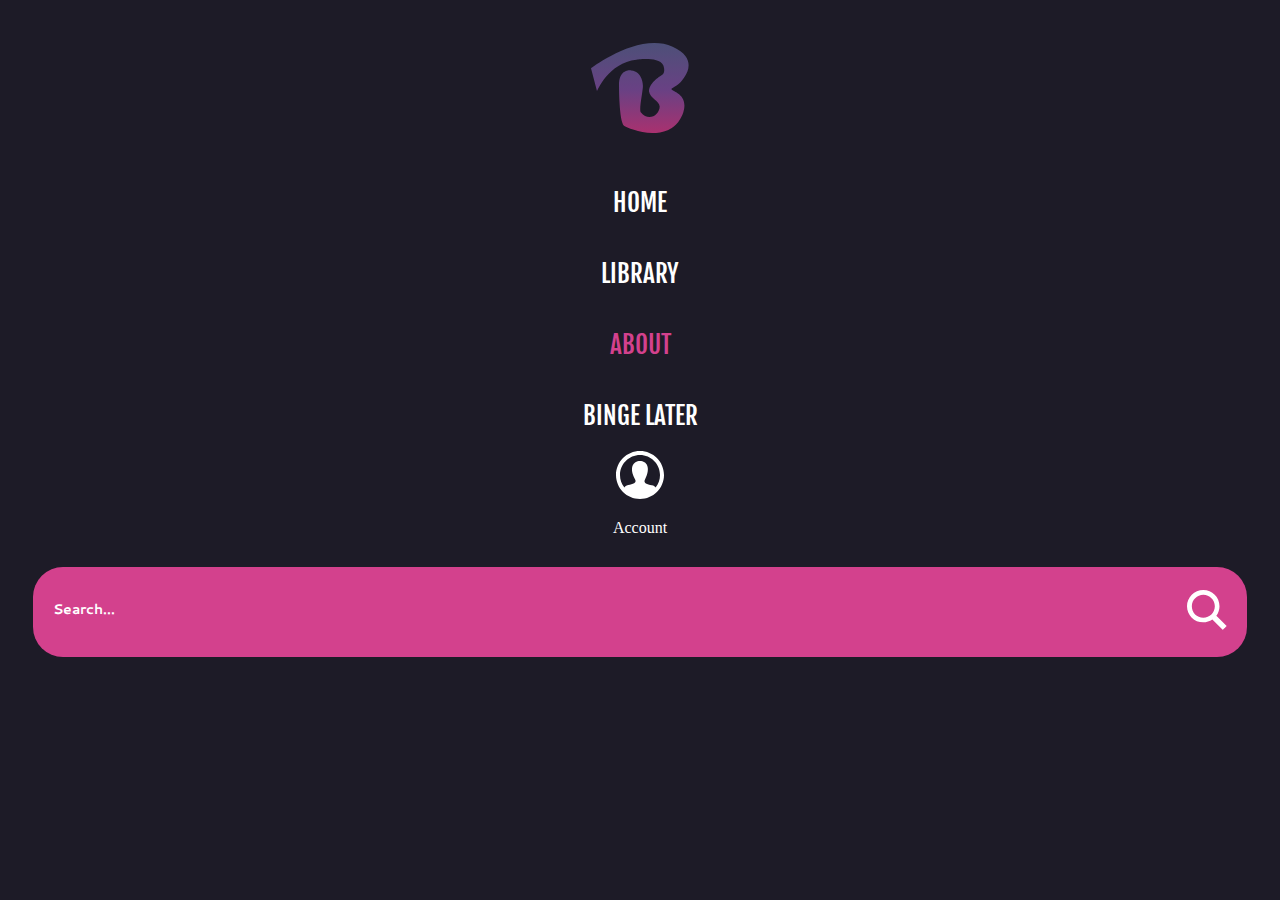
==== pages/about.html @ ae62cf72 "Started About Page" ====
<!DOCTYPE html>
<html lang="en">

<head>
    <meta charset="UTF-8">
    <meta http-equiv="X-UA-Compatible" content="IE=edge">
    <meta name="viewport" content="width=device-width, initial-scale=1.0">

    <!-- Your Metadata -->
    <meta name="author" content="Wiaan Duvenhage">
    <meta name="lecturer" content="Mike Maynard">
    <meta name="studentnumber" content="200307">
    <meta name="assignment" content="DV100_T4_root">
    <meta name="subject" content="DV100_T4">
    <meta name="class" content="2">


    <title>BINGE©</title>

    <!-- jQuery CDN -->
    <script src="https://ajax.googleapis.com/ajax/libs/jquery/3.6.0/jquery.min.js"></script>
    <!-- bootstrap CDN -->
    <script src="https://cdn.jsdelivr.net/npm/bootstrap@5.1.1/dist/js/bootstrap.min.js"
        integrity="sha384-skAcpIdS7UcVUC05LJ9Dxay8AXcDYfBJqt1CJ85S/CFujBsIzCIv+l9liuYLaMQ/"
        crossorigin="anonymous"></script>
    <link rel="stylesheet" href="https://cdn.jsdelivr.net/npm/bootstrap@5.1.1/dist/css/bootstrap.min.css"
        integrity="sha384-F3w7mX95PdgyTmZZMECAngseQB83DfGTowi0iMjiWaeVhAn4FJkqJByhZMI3AhiU" crossorigin="anonymous">
    <!-- CSS -->

    <link rel="stylesheet" href="../css/about.css">

    <!-- Fonts -->
    <link rel="preconnect" href="https://fonts.googleapis.com">
    <link rel="preconnect" href="https://fonts.gstatic.com" crossorigin>
    <link href="https://fonts.googleapis.com/css2?family=Cantarell:wght@400;700&family=Fjalla+One&display=swap"
        rel="stylesheet">

</head>




<body>
    <div class="nav-bar watchlater row">

        <div class="col-md-1 col-lg-1 col-xxl-1 logo navSection">
            <a href="../index.html"><img  src="../assets/Logo.svg" alt="logo" height="90px"></a>
        </div>
        
                <div class="col-md-2 col-lg-2 col-xxl-2 navSection navSectionTxt"><a href="../index.html"><h7>HOME</h7></a></div>
                <div class="col-md-2 col-lg-1 col-xxl-2 navSection navSectionTxt"><a href="../pages/movie-library.html"><h7>LIBRARY</h7></a></div>
                <div class="col-md-2 col-lg-2 col-xxl-2 navSection navSectionTxt"><a href="../pages/about.html"><h7 style="color: #D3418D;">ABOUT</h7></a></div>
                <div class="col-md-2 col-lg-2 col-xxl-2 navSection navSectionTxt"><a href="../pages/watch-later.html"><h7 >BINGE LATER</h7></a></div>
            
        <div class="col-md-1 col-lg-1 col-xxl-1 profile-group navSection navSectionIcon">
            <img class="profile-icon" src="../assets/icons/account.svg" alt="icon" height="48px">
            <p style="color: white; text-align: center;">Account</p>
        </div>

        <div class="col-md-2 col-lg-2 col-xxl-2 search-bar navSection navSectionSrch">
            <h2>Search...</h2>
            <img src="../assets/icons/search.svg" alt="surch" style="width: 40px; float: right; margin-top: -40px;">
        </div>

    </div> <!--Nav Bar for Desktop-->
</body>




</html>
---- css/about.css ----
a {
    text-decoration: none;
}

body{
    background-color: #1D1B27;
}

.search-bar{
    height: 50px;
    background-color: #D3418D;
    border-radius: 30px;
    margin-top: 20px; 
}


.logo{
    margin-top: 4px;
 }

.hamburger{
    width: 21px;
    height: 21px;
    margin-top: 16px;
    margin-left: 19px;
}

.logo{
    text-align: center;
    padding: 10px;
}

.search-bar{
    height: 50px;
    background-color: #D3418D;
    border-radius: 30px;
    padding: 20px;
    margin-top: 20px; 
}

.search-bar h2{
    font-family: 'Cantarell';
    text-align: left;
    font-size: 14px;
}



h7{ 
    color: white;
    font-size: 25px;
    font-family: "fjalla one";
}

h1{
    font-family: 'Fjalla One';
    color: white;
    text-align: center;
    font-size: 48px;
}

h2{
    font-size: 14px;
    font-family: 'Cantarell';
    color: white;
    text-align: center;
}

h3{
    font-size: 36px;
    font-family: 'Cantarell';
    color: white;
    text-align: center;
}

h4{
    color: white;
    font-family: 'Cantarell';
    text-align: center;
    margin-bottom: 40px;
    font-size: 24px;
}

h5{
    text-align: center;
    font-family: 'Fjalla One';
    color: white;
    font-size: 15px;
}

hr{
    margin: 0 auto;
    width: 100px;
    border-top: 3px solid #D3418D;
}

h6{
    padding-top: 11px;
    text-align: center;
    font-family: 'Cantarell';
    color: white;
    font-size: 11px;
}

.navSection {
    margin: 0 auto;
    text-align: center;
}

.navSectionTxt {
    margin-top: 40px;
}

.navSectionTxt :hover {
    color: #D3418D;
}

.navSectionIcon {
    margin-top: 20px;
}

.navSectionSrch {
    margin-top: 30px;

}
.watchlater {
    padding:2%;
}
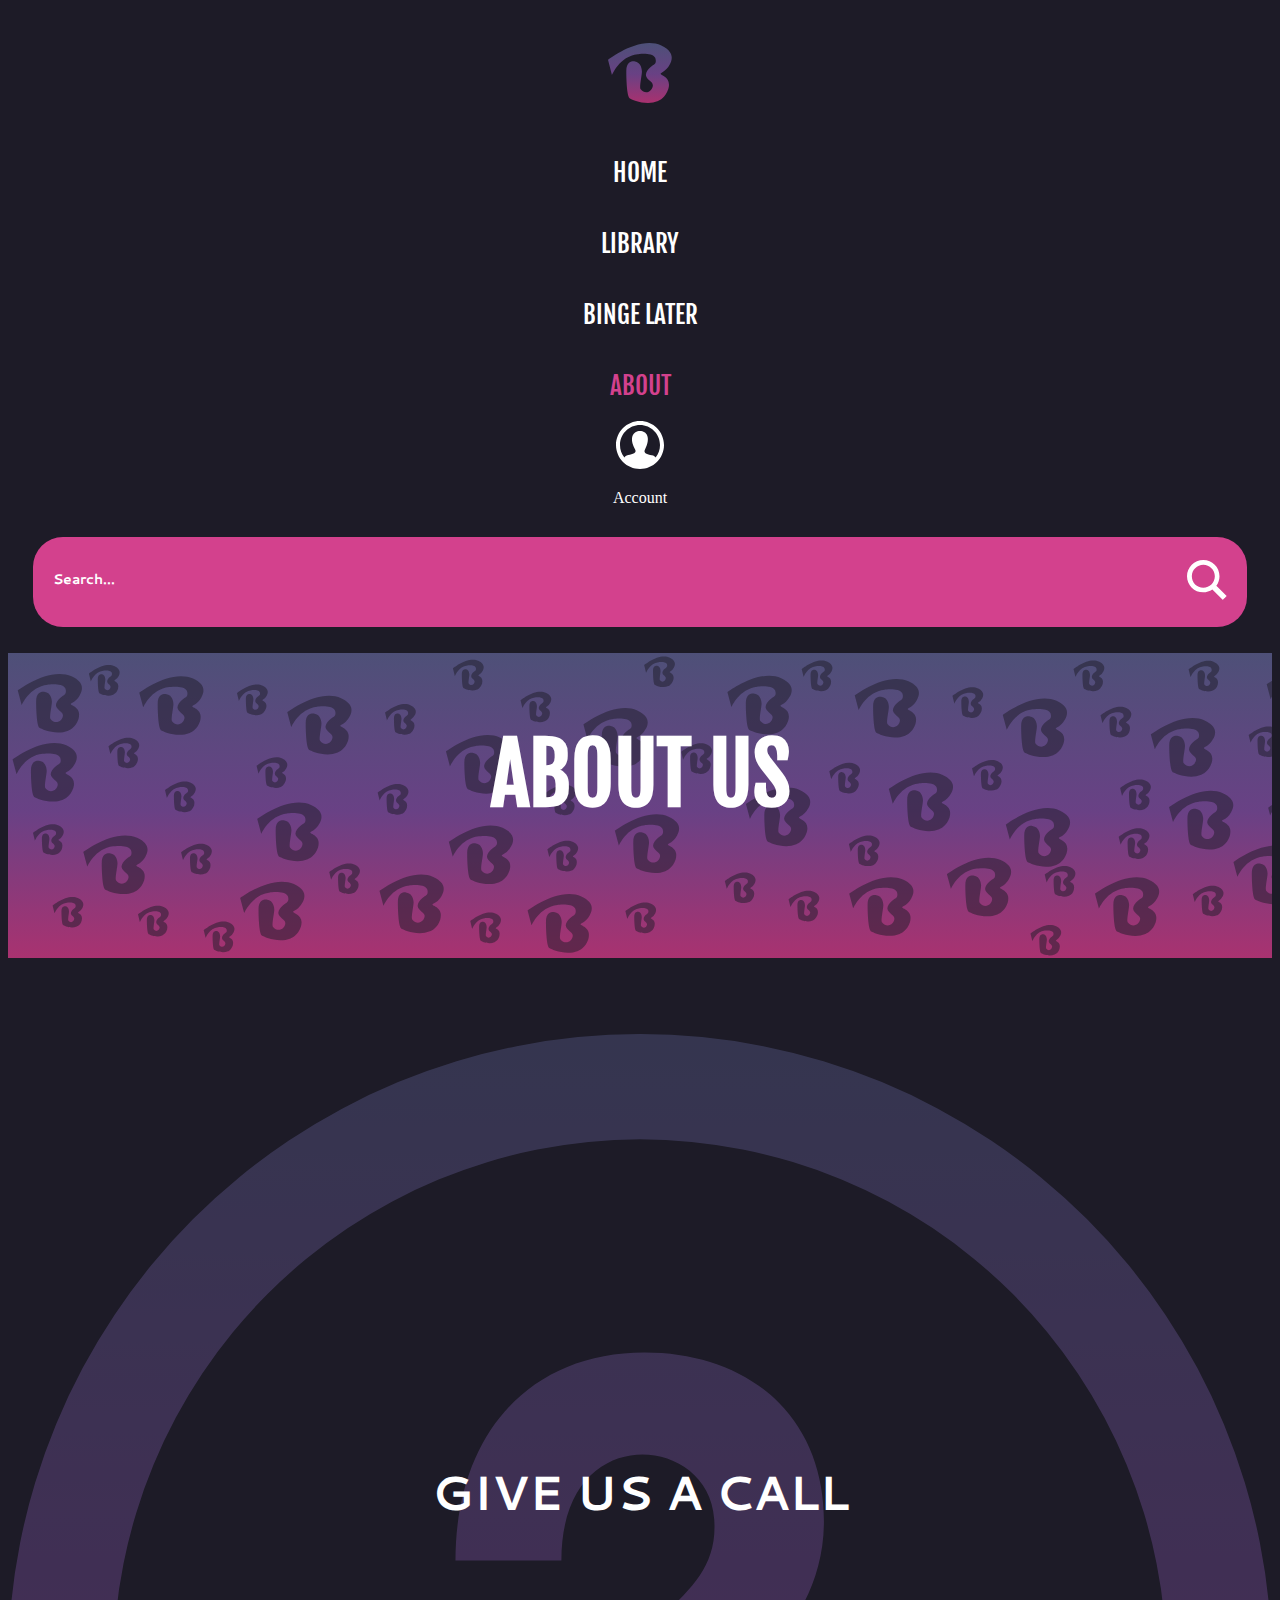
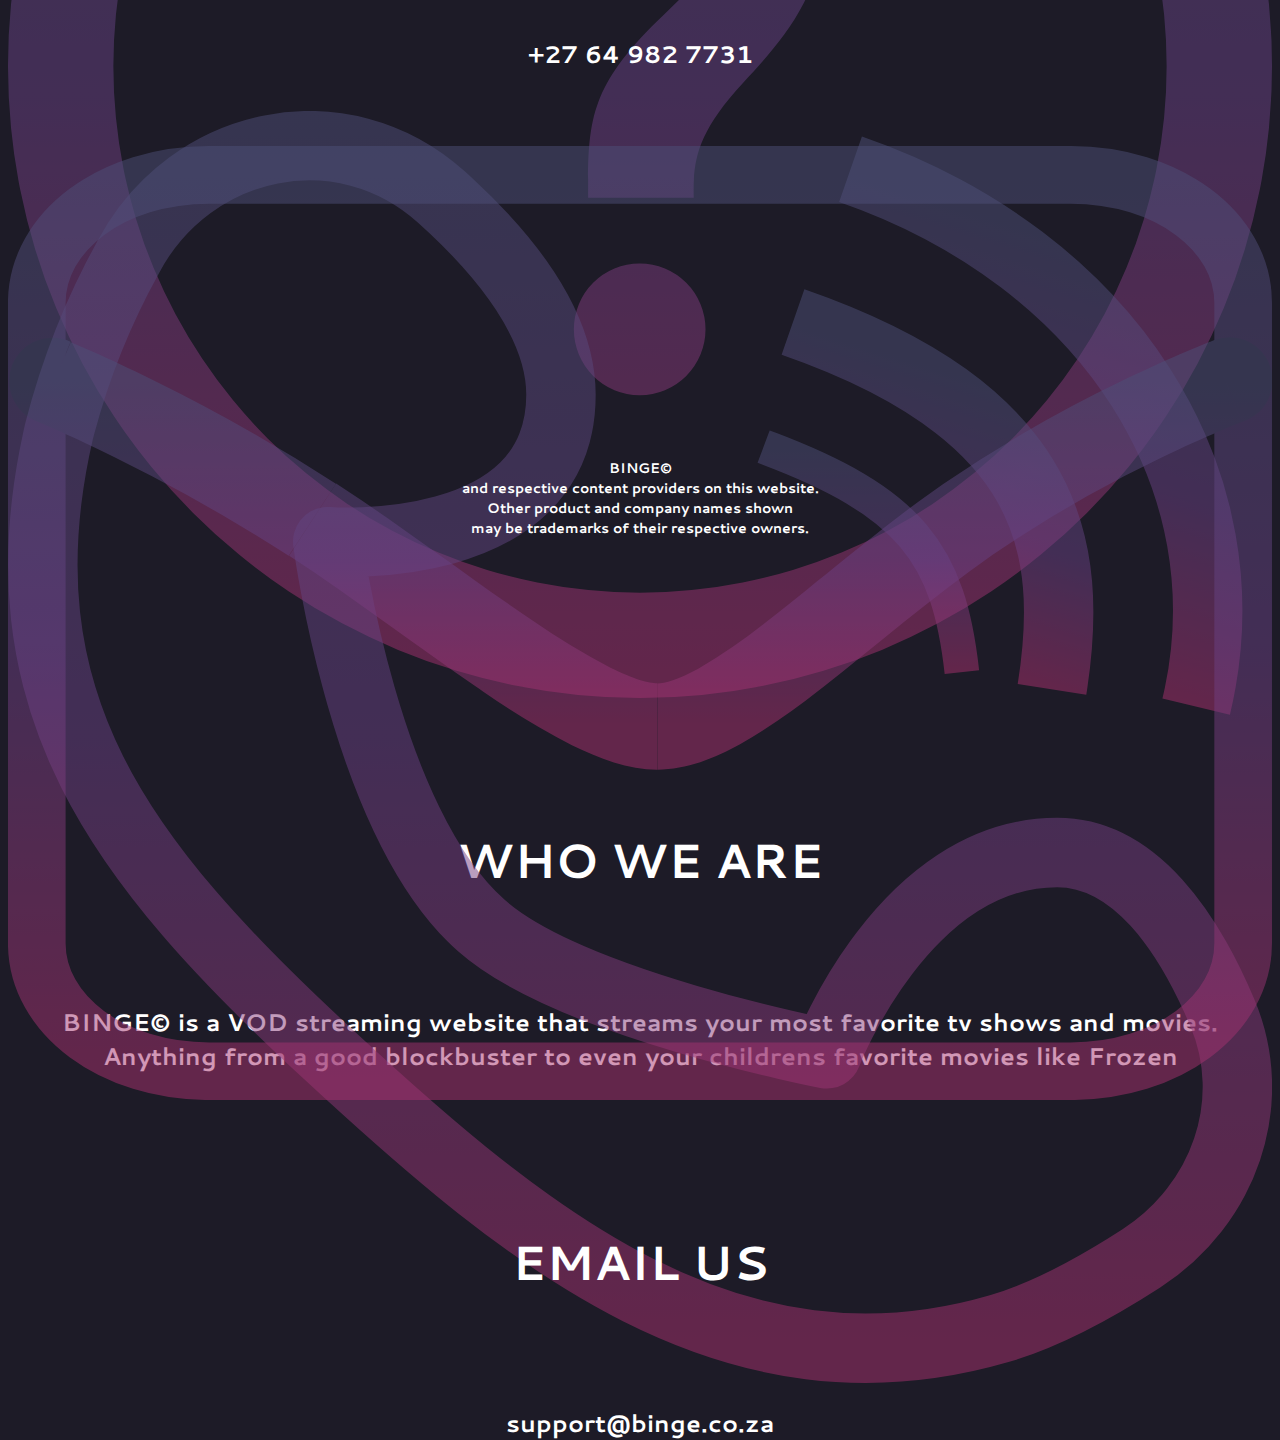
==== commit 616c8fd7: "ft About Page frontend 95% finished" ====
--- a/pages/about.html
+++ b/pages/about.html
@@ -7,9 +7,8 @@
     <meta name="viewport" content="width=device-width, initial-scale=1.0">
 
     <!-- Your Metadata -->
-    <meta name="author" content="Wiaan Duvenhage">
+    <meta name="author" content="Marco Shanre">
     <meta name="lecturer" content="Mike Maynard">
-    <meta name="studentnumber" content="200307">
     <meta name="assignment" content="DV100_T4_root">
     <meta name="subject" content="DV100_T4">
     <meta name="class" content="2">
@@ -44,14 +43,23 @@
     <div class="nav-bar watchlater row">
 
         <div class="col-md-1 col-lg-1 col-xxl-1 logo navSection">
-            <a href="../index.html"><img  src="../assets/Logo.svg" alt="logo" height="90px"></a>
+            <a href="../index.html"><img src="../assets/Logo.svg" alt="logo" height="60px"></a>
         </div>
-        
-                <div class="col-md-2 col-lg-2 col-xxl-2 navSection navSectionTxt"><a href="../index.html"><h7>HOME</h7></a></div>
-                <div class="col-md-2 col-lg-1 col-xxl-2 navSection navSectionTxt"><a href="../pages/movie-library.html"><h7>LIBRARY</h7></a></div>
-                <div class="col-md-2 col-lg-2 col-xxl-2 navSection navSectionTxt"><a href="../pages/about.html"><h7 style="color: #D3418D;">ABOUT</h7></a></div>
-                <div class="col-md-2 col-lg-2 col-xxl-2 navSection navSectionTxt"><a href="../pages/watch-later.html"><h7 >BINGE LATER</h7></a></div>
-            
+
+        <div class="col-md-2 col-lg-2 col-xxl-2 navSection navSectionTxt"><a href="../index.html">
+                <h7>HOME</h7>
+            </a></div>
+        <div class="col-md-2 col-lg-1 col-xxl-2 navSection navSectionTxt"><a href="../pages/movie-library.html">
+                <h7>LIBRARY</h7>
+            </a></div>
+       
+        <div class="col-md-2 col-lg-2 col-xxl-2 navSection navSectionTxt"><a href="../pages/watch-later.html">
+                <h7>BINGE LATER</h7>
+            </a></div>
+            <div class="col-md-2 col-lg-2 col-xxl-2 navSection navSectionTxt"><a href="../pages/about.html">
+                <h7 style="color: #D3418D;">ABOUT</h7>
+            </a></div>
+
         <div class="col-md-1 col-lg-1 col-xxl-1 profile-group navSection navSectionIcon">
             <img class="profile-icon" src="../assets/icons/account.svg" alt="icon" height="48px">
             <p style="color: white; text-align: center;">Account</p>
@@ -62,10 +70,77 @@
             <img src="../assets/icons/search.svg" alt="surch" style="width: 40px; float: right; margin-top: -40px;">
         </div>
 
-    </div> <!--Nav Bar for Desktop-->
+    </div>
+    <!--Nav Bar for Desktop-->
+
+    <div class="header-about-us">
+        <h1 class="about-us-h1">ABOUT US</h1>
+    </div>
+
+
+    <div class="container">
+        <!--CWho We R-->
+        <div class="row who-we-are body-row">
+            <div class="d-none d-md-block col-md-4 col-lg-4 left">
+                <img class="questionmark-icon" src="../assets/AboutUs_questionmark.svg">
+            </div>
+            <div class="col-sm-12 col-md-8 col-lg-4 center">
+                <h6>WHO WE ARE</h6>
+                <h4>BINGE© is a VOD streaming website that streams your most favorite tv shows and movies. Anything from
+                    a good blockbuster to even your childrens favorite movies like Frozen</h4>
+            </div>
+            <div class="d-none d-md-block col-sm-6 d-md-none d-lg-block right">
+
+            </div>
+        </div>
+<!--CALL US-->
+        <div class="row call-us body-row">
+            <div class="d-none d-md-block col-sm-6 col-md-6 col-lg-4 left">
+
+            </div>
+            <div class="col-sm-12 col-md-6 col-lg-4 center">
+                <h6>GIVE US A CALL</h6>
+                <h4>+27 64 982 7731</h4>
+            </div>
+            <div class="d-none d-md-block  col-sm-6 col-md-6 col-lg-4 right">
+                <img class="call-us-icon" src="../assets/AboutUs_Call_Icon.svg">
+            </div>
+        </div>
+
+        <div class="row email-us body-row">
+            <div class="d-none d-md-block col-sm-6 col-md-6 col-lg-4 left">
+                <img class="email-us-icon" src="../assets/AboutUs_Email_Large.svg">
+            </div>
+            <div class="col-sm-12 col-md-6 col-lg-4 center">
+                <h6>EMAIL US</h6>
+                <h4>support@binge.co.za</h4>
+            </div>
+            <div class="d-none d-md-block col-sm-6 col-md-6 col-lg-4 right">
+
+            </div>
+        </div>
+
+        <div class="row email-us body-row">
+            <div class=" col-sm-4 col-md-6 col-lg-4 left">
+                
+            </div>
+            <div class="col-sm-4 col-md-6 col-lg-4 center">
+
+                <h2>BINGE© <br>and respective content providers on this website. <br>
+                    Other product and company names shown <br>may
+                    be trademarks of their respective owners. </h2>
+            </div>
+            <div class=" col-sm-4 col-md-6 col-lg-4 right">
+
+            </div>
+        </div>
+    </div>
+
+
+
+
 </body>
 
 
 
-
 </html>--- a/css/about.css
+++ b/css/about.css
@@ -4,6 +4,7 @@
 
 body{
     background-color: #1D1B27;
+    overflow: hidden;
 }
 
 .search-bar{
@@ -11,6 +12,7 @@
     background-color: #D3418D;
     border-radius: 30px;
     margin-top: 20px; 
+    overflow: hidden;
 }
 
 
@@ -28,6 +30,7 @@
 .logo{
     text-align: center;
     padding: 10px;
+    
 }
 
 .search-bar{
@@ -36,12 +39,14 @@
     border-radius: 30px;
     padding: 20px;
     margin-top: 20px; 
+    overflow: hidden;
 }
 
 .search-bar h2{
     font-family: 'Cantarell';
     text-align: left;
     font-size: 14px;
+    overflow: hidden;
 }
 
 
@@ -56,7 +61,8 @@
     font-family: 'Fjalla One';
     color: white;
     text-align: center;
-    font-size: 48px;
+    font-size: 82px;
+    margin-top: 30px;
 }
 
 h2{
@@ -88,6 +94,7 @@
     font-size: 15px;
 }
 
+
 hr{
     margin: 0 auto;
     width: 100px;
@@ -99,7 +106,7 @@
     text-align: center;
     font-family: 'Cantarell';
     color: white;
-    font-size: 11px;
+    font-size: 48px;
 }
 
 .navSection {
@@ -126,3 +133,66 @@
 .watchlater {
     padding:2%;
 }
+.header-about-us{
+    background-image: url('../assets/WatchLater_Header_img.svg');
+    background-repeat: no-repeat;
+    background-size: cover;
+    height: 25vh;
+    margin-bottom: 6%;
+    padding: 3.2%; /*brings 'about us h donw mid*/
+    overflow: hidden;
+
+}
+
+.questionmark-icon, .email-us-icon, .call-us-icon{
+    height: 70%;
+  
+}
+.body-row{
+    height: 300px;
+}
+/* .email-us
+.call-us
+.who-we-are
+
+.container */
+
+/* @ MEDIA IPHONE PLUS */
+@media only screen and (max-width:414px) {
+    h1 {
+        font-size: 48px;
+
+    }
+    .header-about-us{
+        height: 15vh;
+        padding: 1%;
+    }
+    h6{
+font-size: 24px;
+    }
+    h4{
+        font-size: 15px;
+    }
+    .body-row {
+        height: auto;
+       
+    }
+  h2{
+      font-size: 5.5px; 
+  }
+}
+@media only screen and (max-width:1024px) {
+    .body-row {
+        height: auto;
+       
+    }
+    .header-about-us{
+        height: 15vh;
+        padding: 1%;
+    }
+    h2{
+        font-size: 11px; 
+        align-items: center;
+    }
+}
+
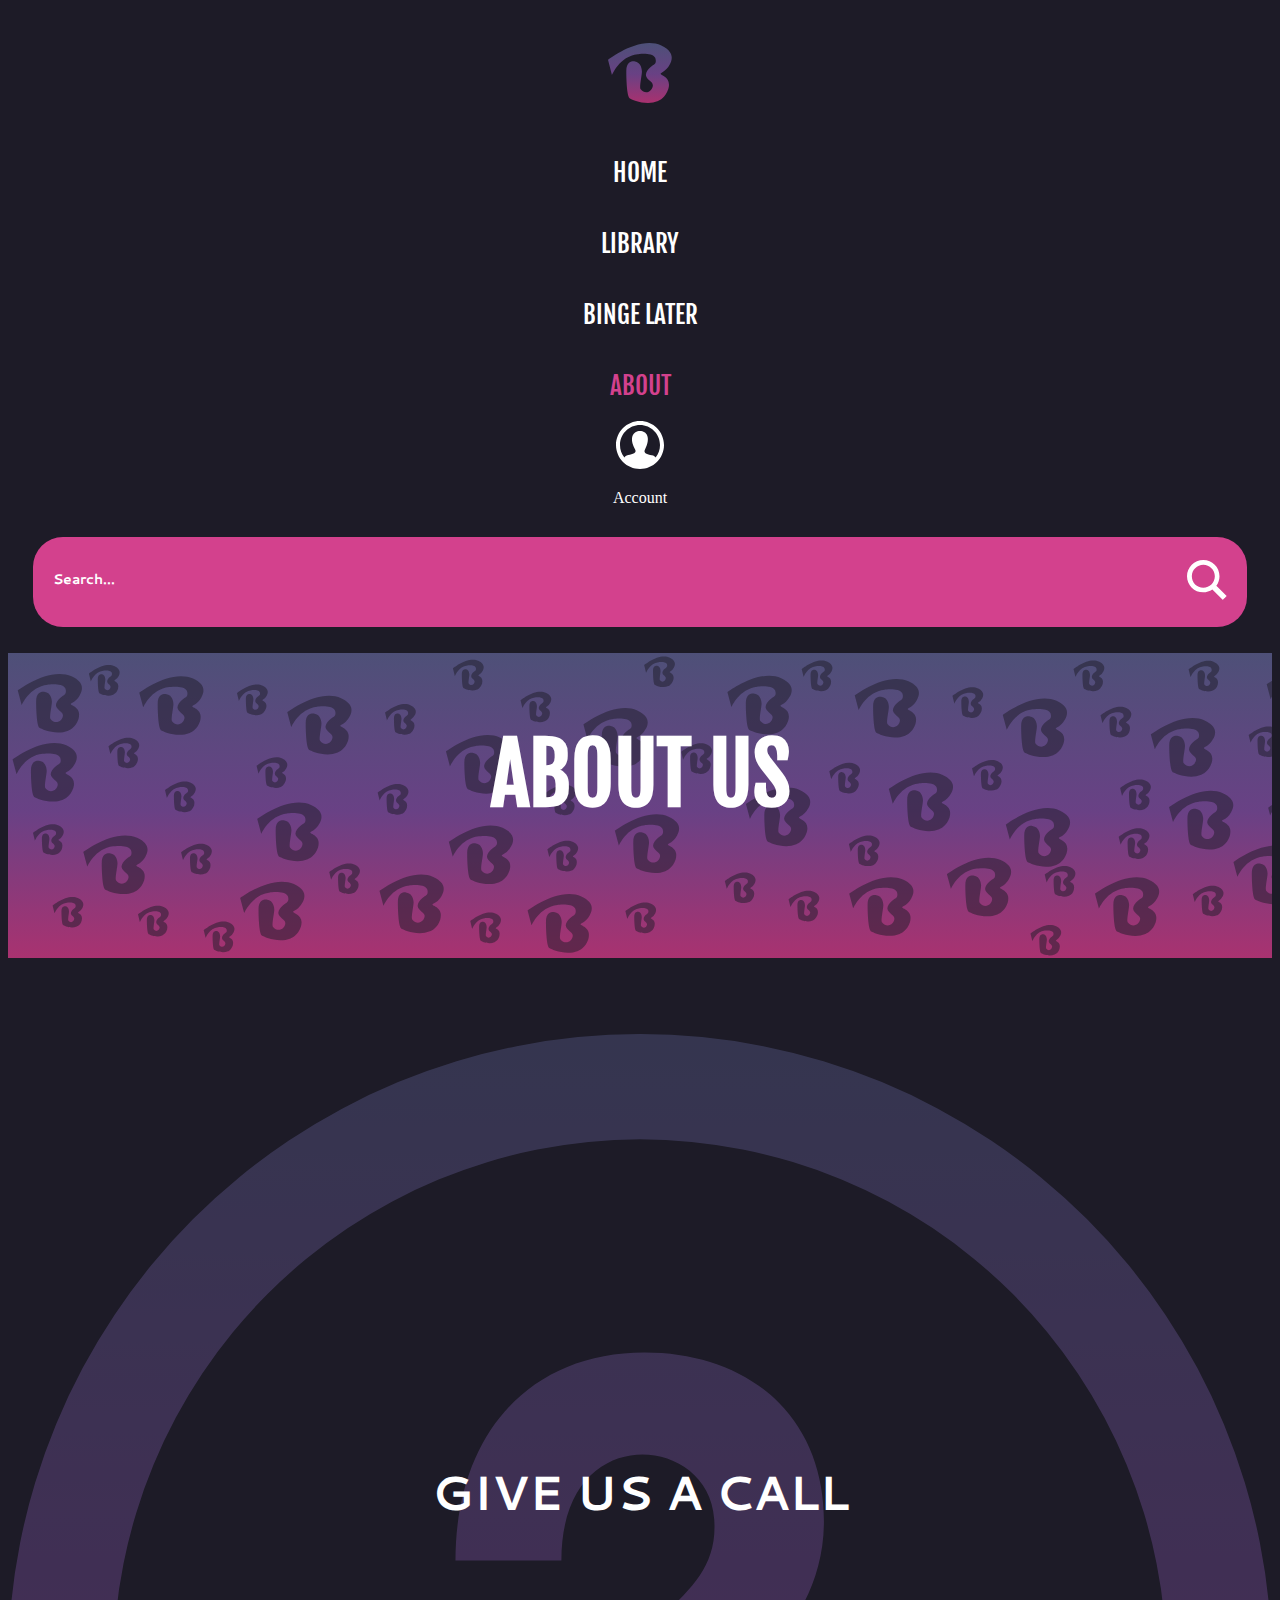
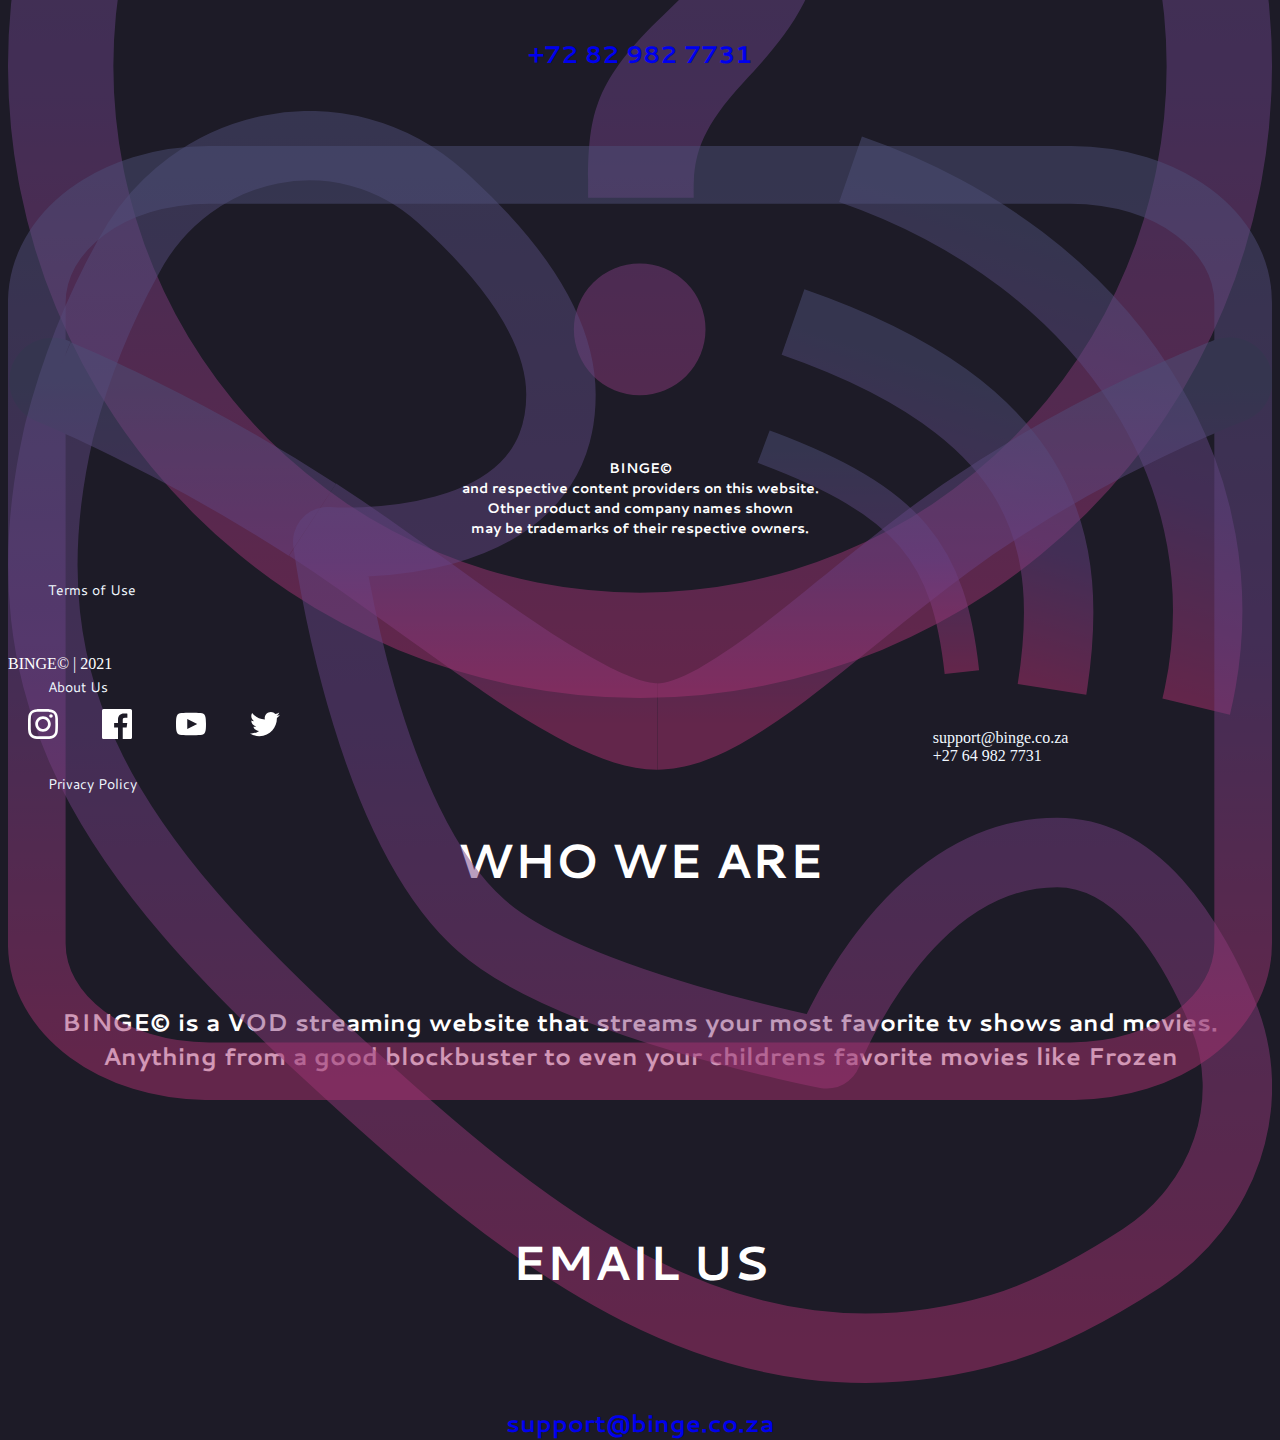
==== commit 887b8f32: "Added <a tags> and footer" ====
--- a/pages/about.html
+++ b/pages/about.html
@@ -100,7 +100,7 @@
             </div>
             <div class="col-sm-12 col-md-6 col-lg-4 center">
                 <h6>GIVE US A CALL</h6>
-                <h4>+27 64 982 7731</h4>
+                <h4> <a href="tel: +72 82 982 7731">+72 82 982 7731</h4></a>
             </div>
             <div class="d-none d-md-block  col-sm-6 col-md-6 col-lg-4 right">
                 <img class="call-us-icon" src="../assets/AboutUs_Call_Icon.svg">
@@ -113,7 +113,7 @@
             </div>
             <div class="col-sm-12 col-md-6 col-lg-4 center">
                 <h6>EMAIL US</h6>
-                <h4>support@binge.co.za</h4>
+                <h4><a href="mailto:support@binge.co.za">support@binge.co.za</h4></a>
             </div>
             <div class="d-none d-md-block col-sm-6 col-md-6 col-lg-4 right">
 
@@ -135,7 +135,33 @@
             </div>
         </div>
     </div>
+    <footer class="row-footer ">
 
+        <div class="col-lg-4 text-left legal-info">
+            <ul>
+                <li>Privacy Policy</li><br>
+                <li>About Us</li><br>
+                <li>Terms of Use</li>
+            </ul>
+        </div>
+
+        <div class="col-lg-4 text-center mx-auto socials">
+            <p style="color: white;">BINGE© | 2021</p>
+            <img src="../assets/icons/instagram.svg" alt="instagram" height="30px">
+            <img src="../assets/icons/facebook.svg" alt="facebook" height="30px">
+            <img src="../assets/icons/youtube.svg" alt="youtube" height="30px">
+            <img src="../assets/icons/twitter.svg" alt="twitter" height="30px">
+        </div>
+
+        <div class="col-lg-4 contact-info">
+            <ul>
+                <a href="mailto:support@binge.co.za"><li>support@binge.co.za</li></a>
+                <li>+27 64 982 7731</li>
+            </ul>
+        </div>
+        
+
+    </footer> <!--Footer Content-->
 
 
 
--- a/css/about.css
+++ b/css/about.css
@@ -4,7 +4,7 @@
 
 body{
     background-color: #1D1B27;
-    overflow: hidden;
+    overflow-x: hidden;
 }
 
 .search-bar{
@@ -154,9 +154,53 @@
 /* .email-us
 .call-us
 .who-we-are
-
+li{
+    display: inline;
+    color: white;
+    font-size: 25px;
+    font-family: "fjalla one";
+    margin: 0px 100px;
+}
 .container */
-
+.legal-info li{
+    font-size: 14px;
+    font-family: "cantarell";
+    margin-bottom: -11%;
+    color: aliceblue;
+ align-items: baseline;
+ justify-items: baseline;
+}
+.socials img{
+    margin: 0 auto;
+    margin: 20px;
+    text-align: center;
+}
+ul{
+    list-style: none;
+   
+}
+li{
+    color: aliceblue;
+}
+
+.contact-info{
+    margin-left: 70%;
+    color: aliceblue;
+}
+.socials{
+   margin-bottom: -4%;
+}
+.footer{
+    background-color: #605F67;
+    border-radius: 6px 6px 0px 0px;
+    font-family: 'Cantarell';
+    font-size: 11px;
+  
+    padding-bottom: 10px;
+  
+   
+    width: 100%;
+}
 /* @ MEDIA IPHONE PLUS */
 @media only screen and (max-width:414px) {
     h1 {
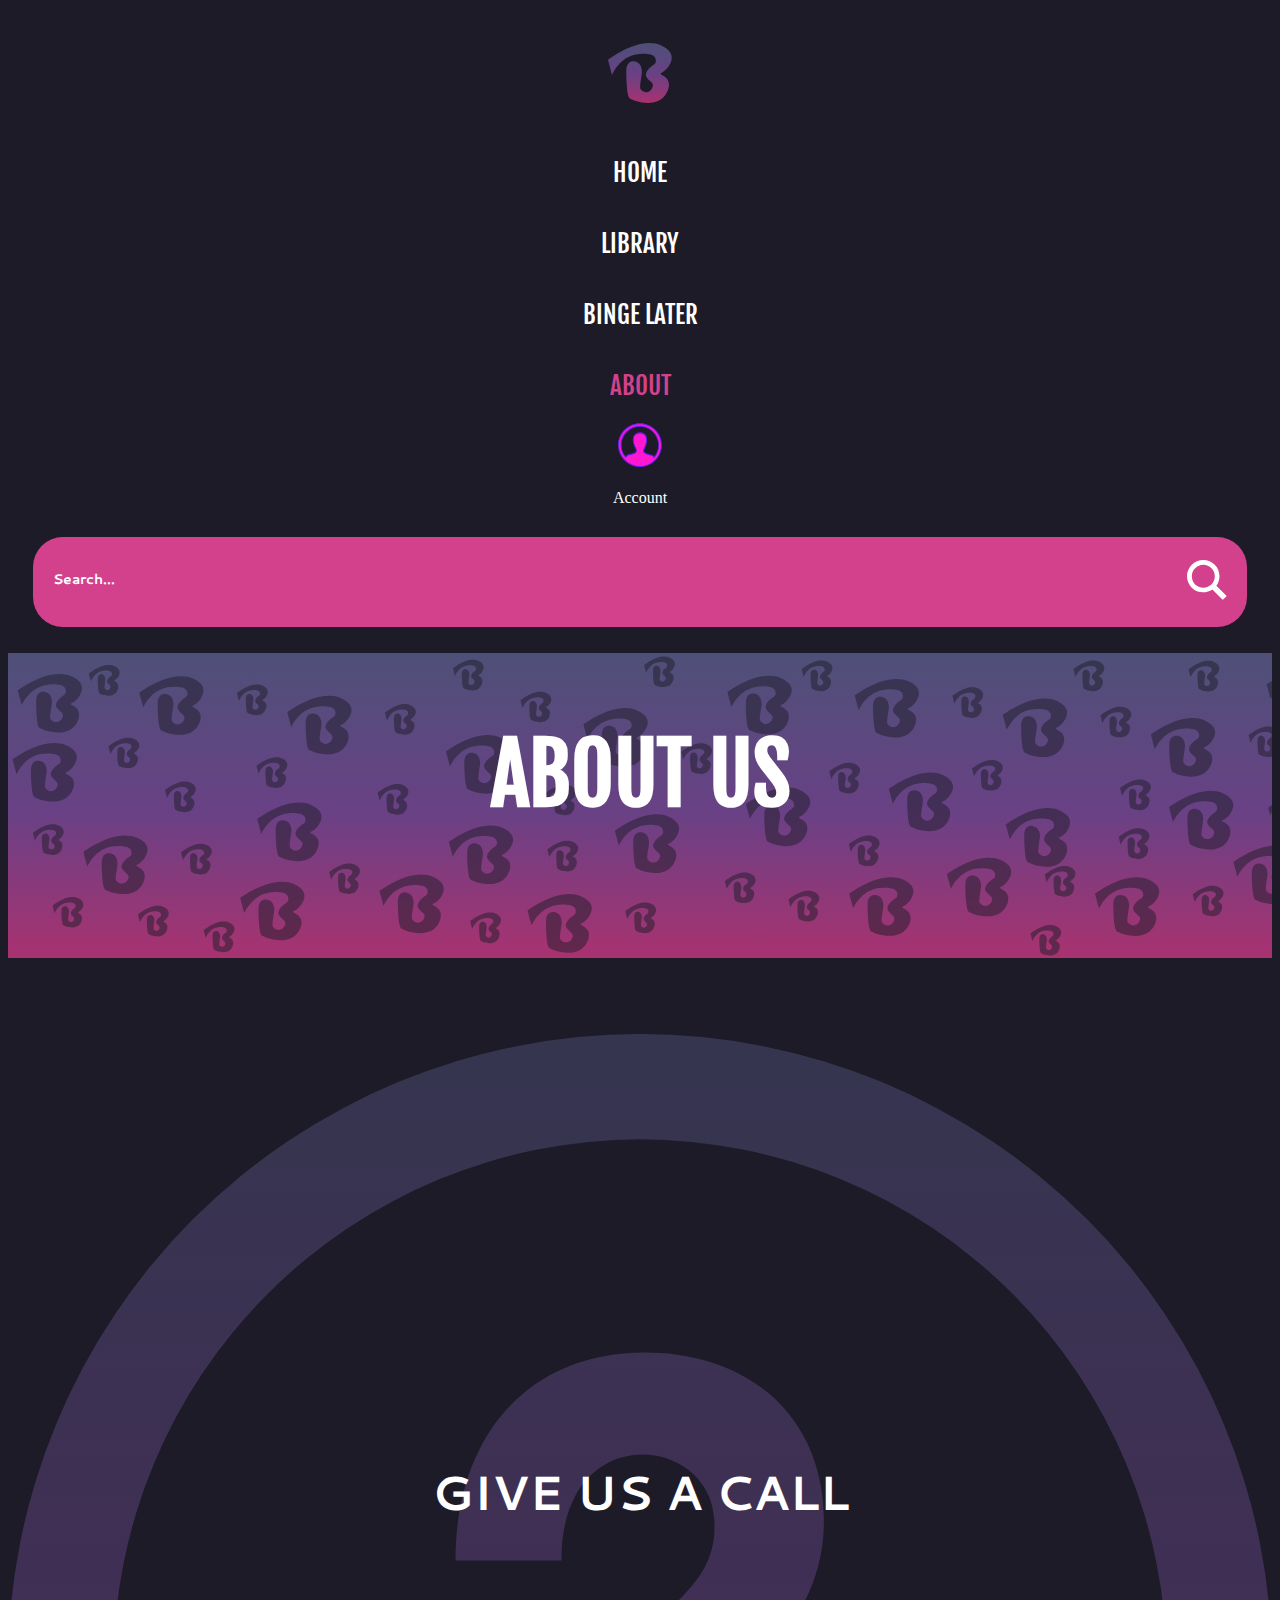
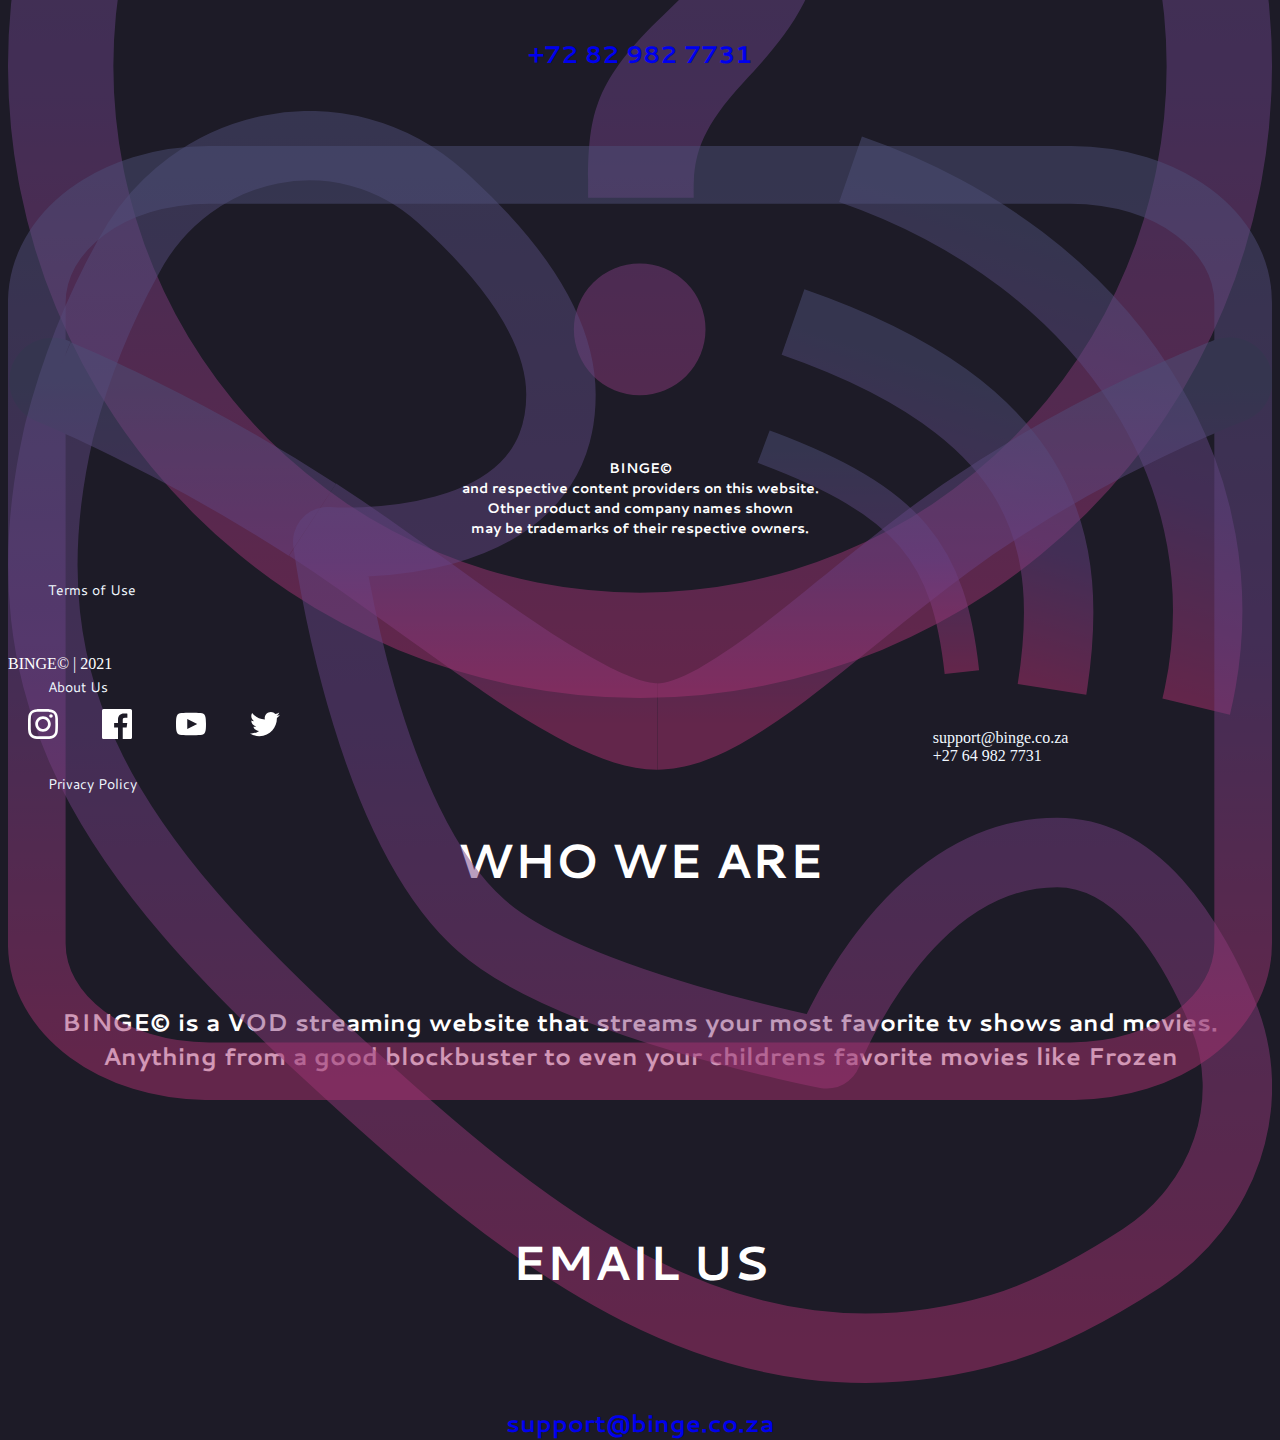
==== commit b950c4fc: "Refined ft authentication and @media" ====
--- a/pages/about.html
+++ b/pages/about.html
@@ -7,7 +7,7 @@
     <meta name="viewport" content="width=device-width, initial-scale=1.0">
 
     <!-- Your Metadata -->
-    <meta name="author" content="Marco Shanre">
+    <meta name="author" content="Marco & Shanre">
     <meta name="lecturer" content="Mike Maynard">
     <meta name="assignment" content="DV100_T4_root">
     <meta name="subject" content="DV100_T4">
--- a/css/about.css
+++ b/css/about.css
@@ -201,6 +201,8 @@
    
     width: 100%;
 }
+
+
 /* @ MEDIA IPHONE PLUS */
 @media only screen and (max-width:414px) {
     h1 {
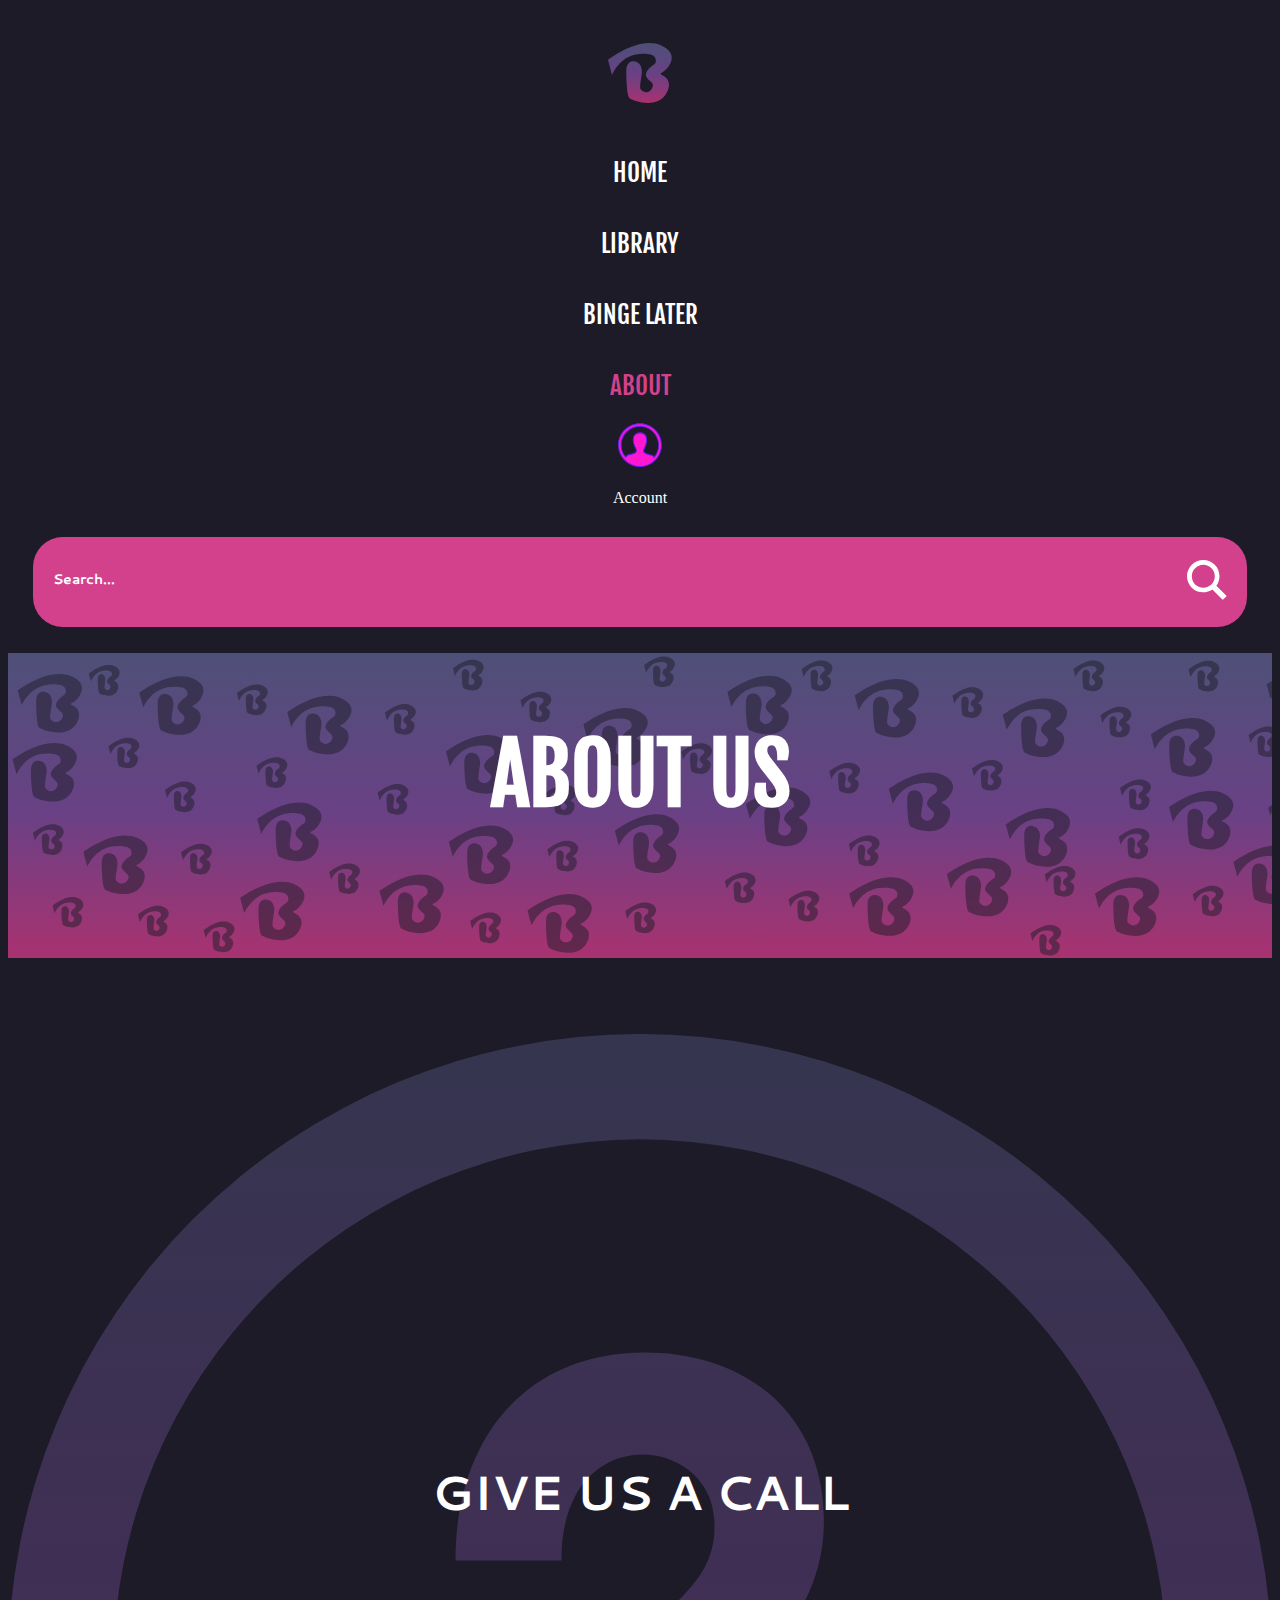
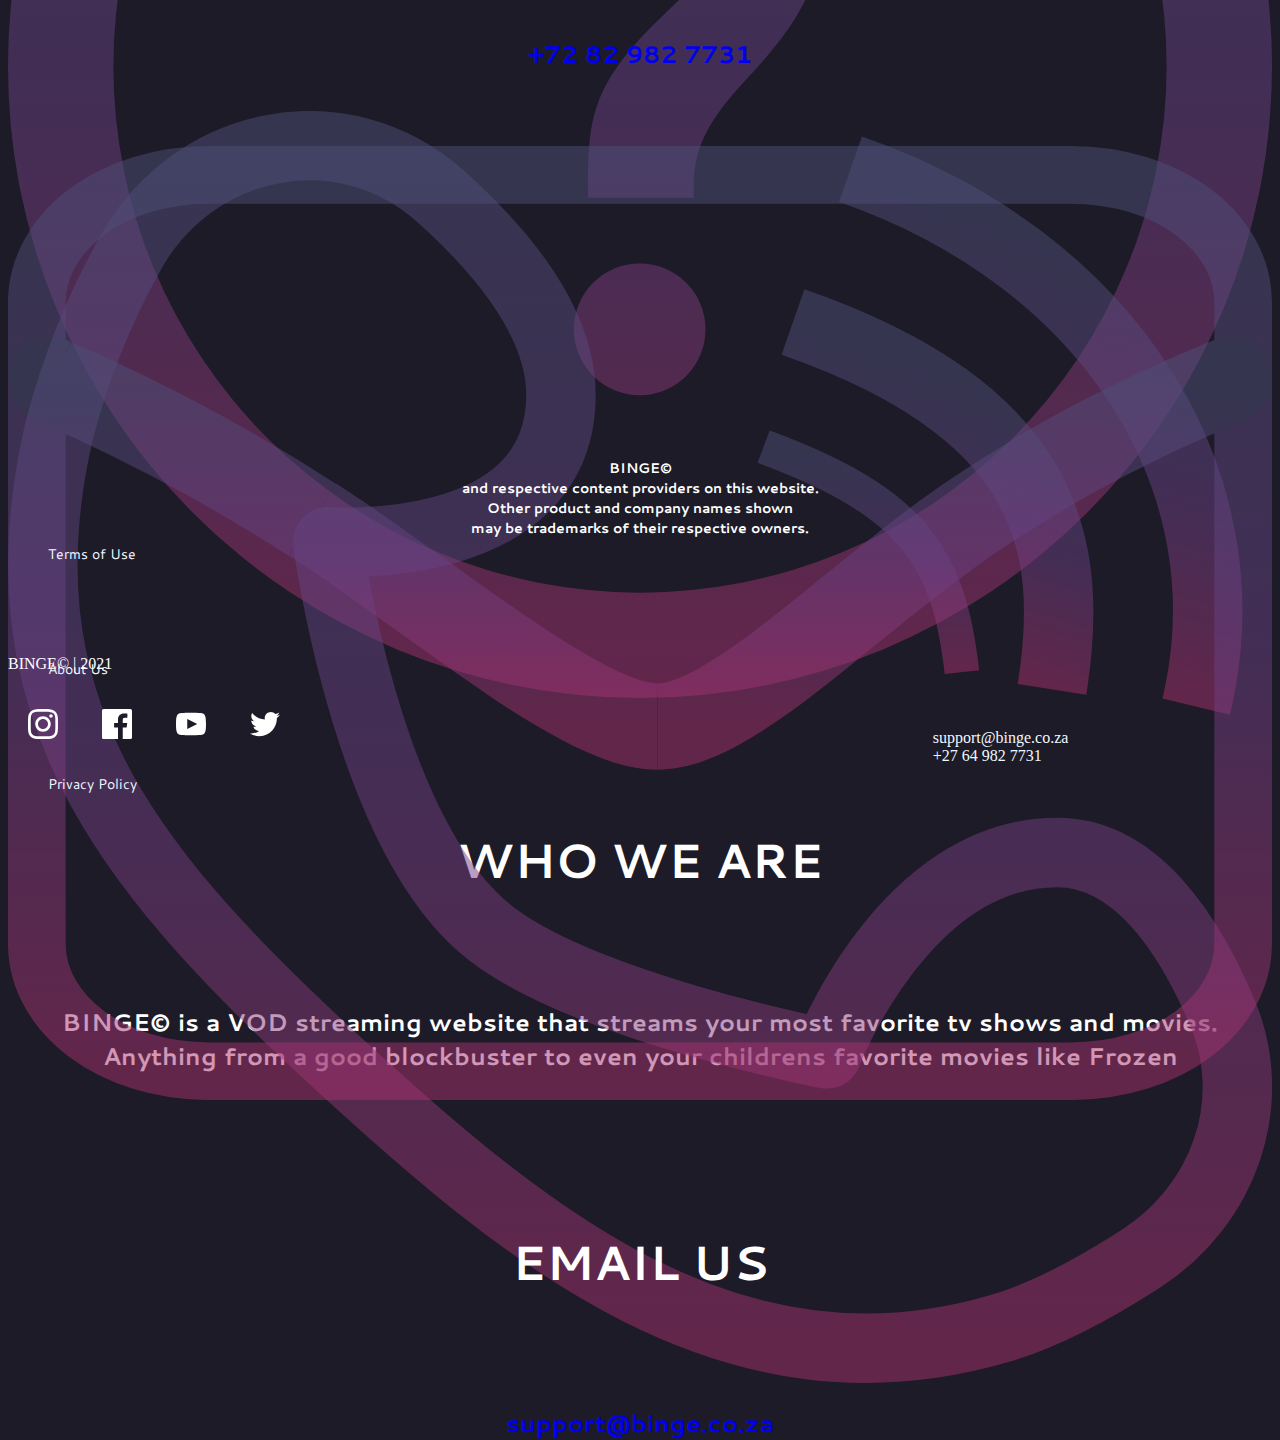
==== commit 5be44bc3: "added inactive search funct - no use" ====
--- a/pages/about.html
+++ b/pages/about.html
@@ -43,10 +43,10 @@
     <div class="nav-bar watchlater row">
 
         <div class="col-md-1 col-lg-1 col-xxl-1 logo navSection">
-            <a href="../index.html"><img src="../assets/Logo.svg" alt="logo" height="60px"></a>
+            <a href="../pages/login-and-register.html"><img src="../assets/Logo.svg" alt="logo" height="60px"></a>
         </div>
 
-        <div class="col-md-2 col-lg-2 col-xxl-2 navSection navSectionTxt"><a href="../index.html">
+        <div class="col-md-2 col-lg-2 col-xxl-2 navSection navSectionTxt"><a href="../pages/login-and-register.html">
                 <h7>HOME</h7>
             </a></div>
         <div class="col-md-2 col-lg-1 col-xxl-2 navSection navSectionTxt"><a href="../pages/movie-library.html">
@@ -135,34 +135,34 @@
             </div>
         </div>
     </div>
-    <footer class="row-footer ">
+    <footer class="row">
 
-        <div class="col-lg-4 text-left legal-info">
+        <div class="col-4 legal-info">
             <ul>
-                <li>Privacy Policy</li><br>
-                <li>About Us</li><br>
+                <li>Privacy Policy</li>
+                <li>About Us</li>
                 <li>Terms of Use</li>
             </ul>
         </div>
 
-        <div class="col-lg-4 text-center mx-auto socials">
+        <div class="col-4 socials">
             <p style="color: white;">BINGE© | 2021</p>
-            <img src="../assets/icons/instagram.svg" alt="instagram" height="30px">
-            <img src="../assets/icons/facebook.svg" alt="facebook" height="30px">
-            <img src="../assets/icons/youtube.svg" alt="youtube" height="30px">
-            <img src="../assets/icons/twitter.svg" alt="twitter" height="30px">
+            <a href="https://instagram.com"><img src="../assets/icons/instagram.svg" class="instagram" alt="instagram" height="30px"></a>
+            <a href="https://facebook.com"><img src="../assets/icons/facebook.svg" class="facebook" alt="facebook" height="30px"></a>
+            <a href="https://youtube.com"><img src="../assets/icons/youtube.svg" class="youtube" alt="youtube" height="30px"></a>
+            <a href="https://twitter.com"><img src="../assets/icons/twitter.svg" class="twitter" alt="twitter" height="30px"></a>
         </div>
 
-        <div class="col-lg-4 contact-info">
+        <div class="col-4 contact-info">
             <ul>
-                <a href="mailto:support@binge.co.za"><li>support@binge.co.za</li></a>
+                <a href="mailto:support@binge.co.za">
+                    <li>support@binge.co.za</li>
+                </a>
                 <li>+27 64 982 7731</li>
             </ul>
         </div>
-        
 
-    </footer> <!--Footer Content-->
-
+    </footer>
 
 
 </body>
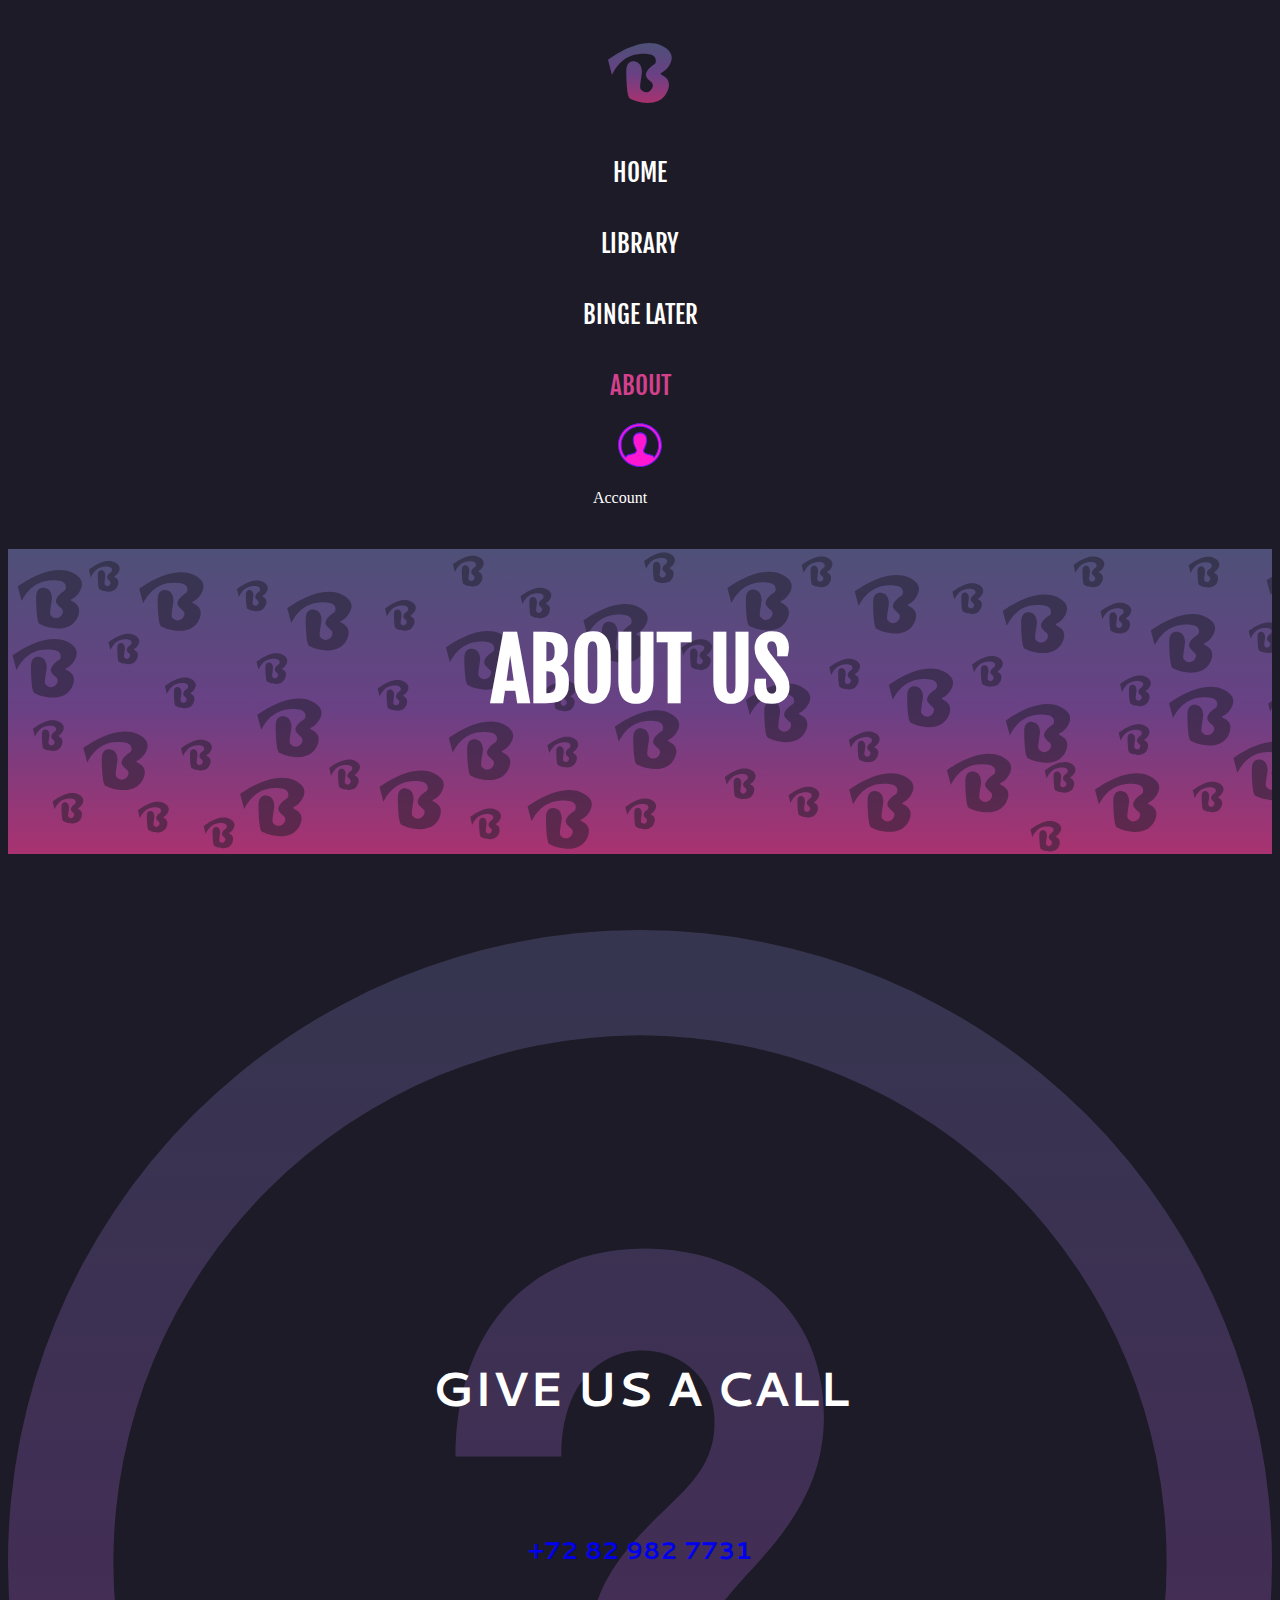
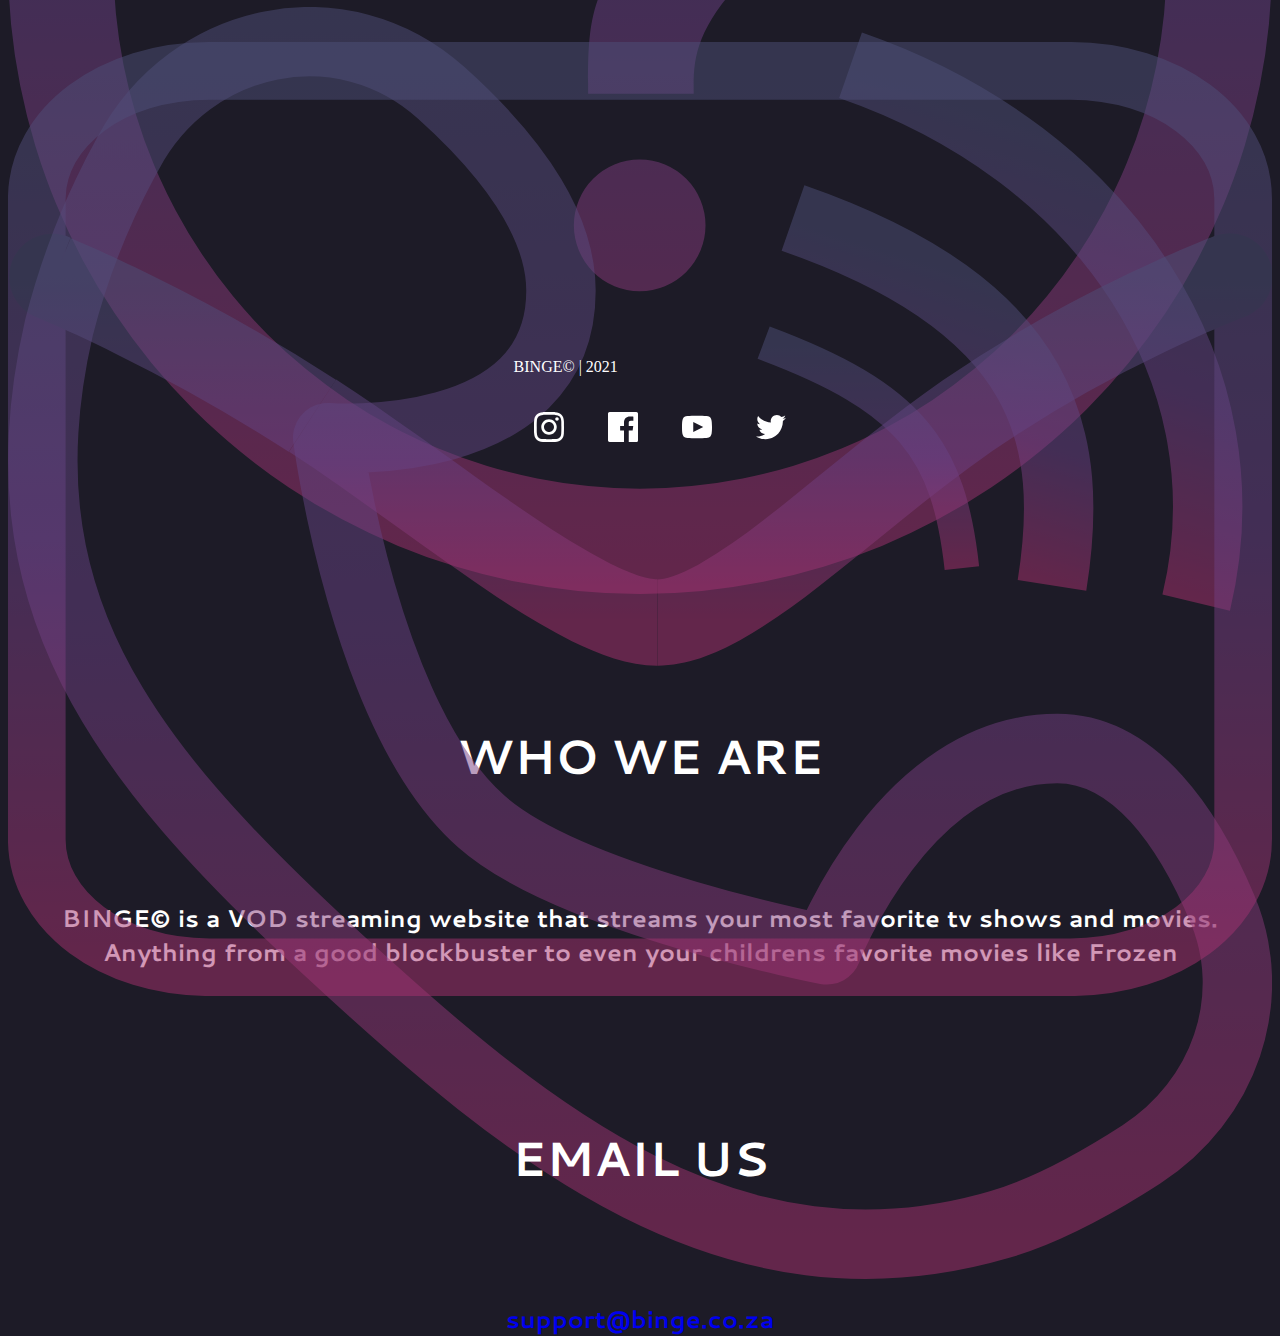
==== commit 5d572cdc: "about fix, added search svg animation x" ====
--- a/pages/about.html
+++ b/pages/about.html
@@ -62,13 +62,10 @@
 
         <div class="col-md-1 col-lg-1 col-xxl-1 profile-group navSection navSectionIcon">
             <img class="profile-icon" src="../assets/icons/account.svg" alt="icon" height="48px">
-            <p style="color: white; text-align: center;">Account</p>
+            <p style="color: white; margin-left: -40px;">Account</p>
         </div>
 
-        <div class="col-md-2 col-lg-2 col-xxl-2 search-bar navSection navSectionSrch">
-            <h2>Search...</h2>
-            <img src="../assets/icons/search.svg" alt="surch" style="width: 40px; float: right; margin-top: -40px;">
-        </div>
+        
 
     </div>
     <!--Nav Bar for Desktop-->
@@ -120,30 +117,12 @@
             </div>
         </div>
 
-        <div class="row email-us body-row">
-            <div class=" col-sm-4 col-md-6 col-lg-4 left">
-                
-            </div>
-            <div class="col-sm-4 col-md-6 col-lg-4 center">
+     
 
-                <h2>BINGE© <br>and respective content providers on this website. <br>
-                    Other product and company names shown <br>may
-                    be trademarks of their respective owners. </h2>
-            </div>
-            <div class=" col-sm-4 col-md-6 col-lg-4 right">
-
-            </div>
-        </div>
-    </div>
+  
     <footer class="row">
 
-        <div class="col-4 legal-info">
-            <ul>
-                <li>Privacy Policy</li>
-                <li>About Us</li>
-                <li>Terms of Use</li>
-            </ul>
-        </div>
+        
 
         <div class="col-4 socials">
             <p style="color: white;">BINGE© | 2021</p>
@@ -153,14 +132,7 @@
             <a href="https://twitter.com"><img src="../assets/icons/twitter.svg" class="twitter" alt="twitter" height="30px"></a>
         </div>
 
-        <div class="col-4 contact-info">
-            <ul>
-                <a href="mailto:support@binge.co.za">
-                    <li>support@binge.co.za</li>
-                </a>
-                <li>+27 64 982 7731</li>
-            </ul>
-        </div>
+       
 
     </footer>
 
--- a/css/about.css
+++ b/css/about.css
@@ -189,6 +189,7 @@
 }
 .socials{
    margin-bottom: -4%;
+   margin-left: 40%;
 }
 .footer{
     background-color: #605F67;
@@ -226,6 +227,10 @@
   h2{
       font-size: 5.5px; 
   }
+  footer{
+    position: relative;
+    top: 300px;
+}
 }
 @media only screen and (max-width:1024px) {
     .body-row {
@@ -240,5 +245,9 @@
         font-size: 11px; 
         align-items: center;
     }
-}
-
+    footer{
+       
+        top: 300px;
+    }
+}
+
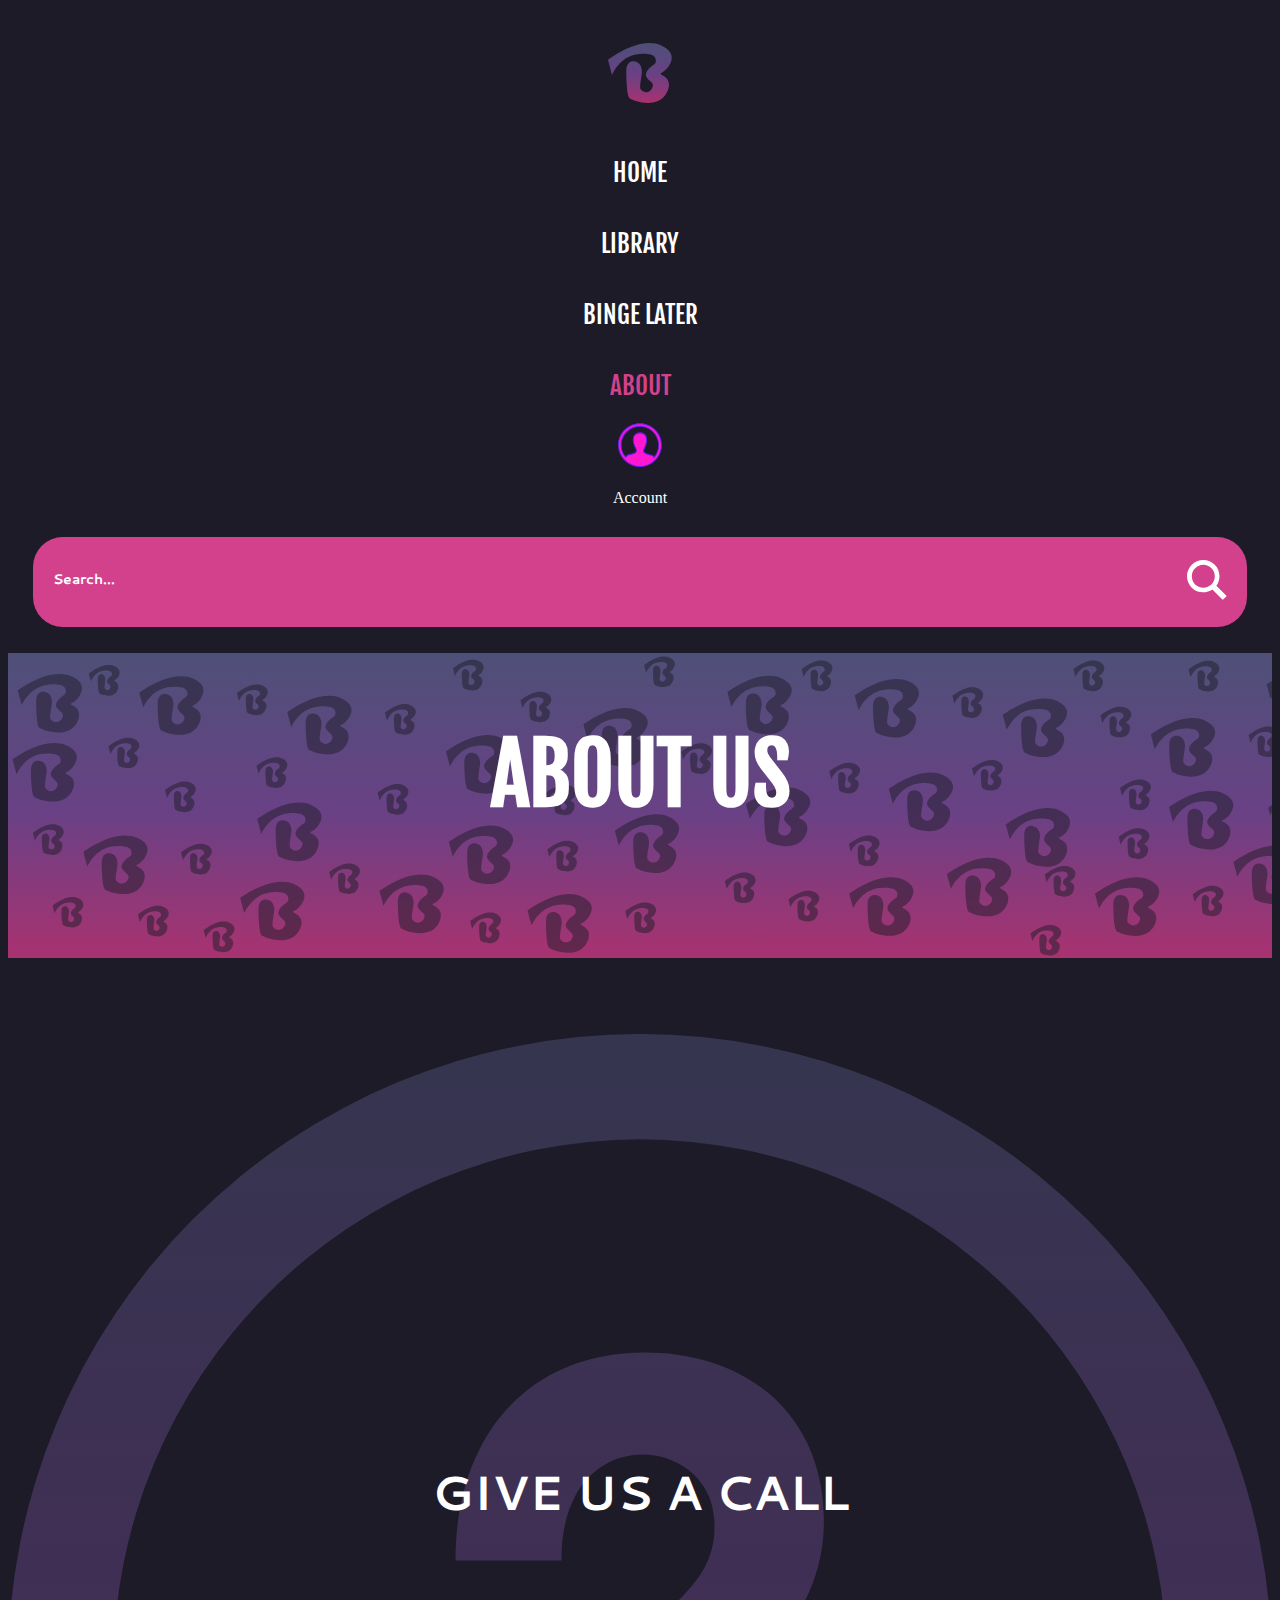
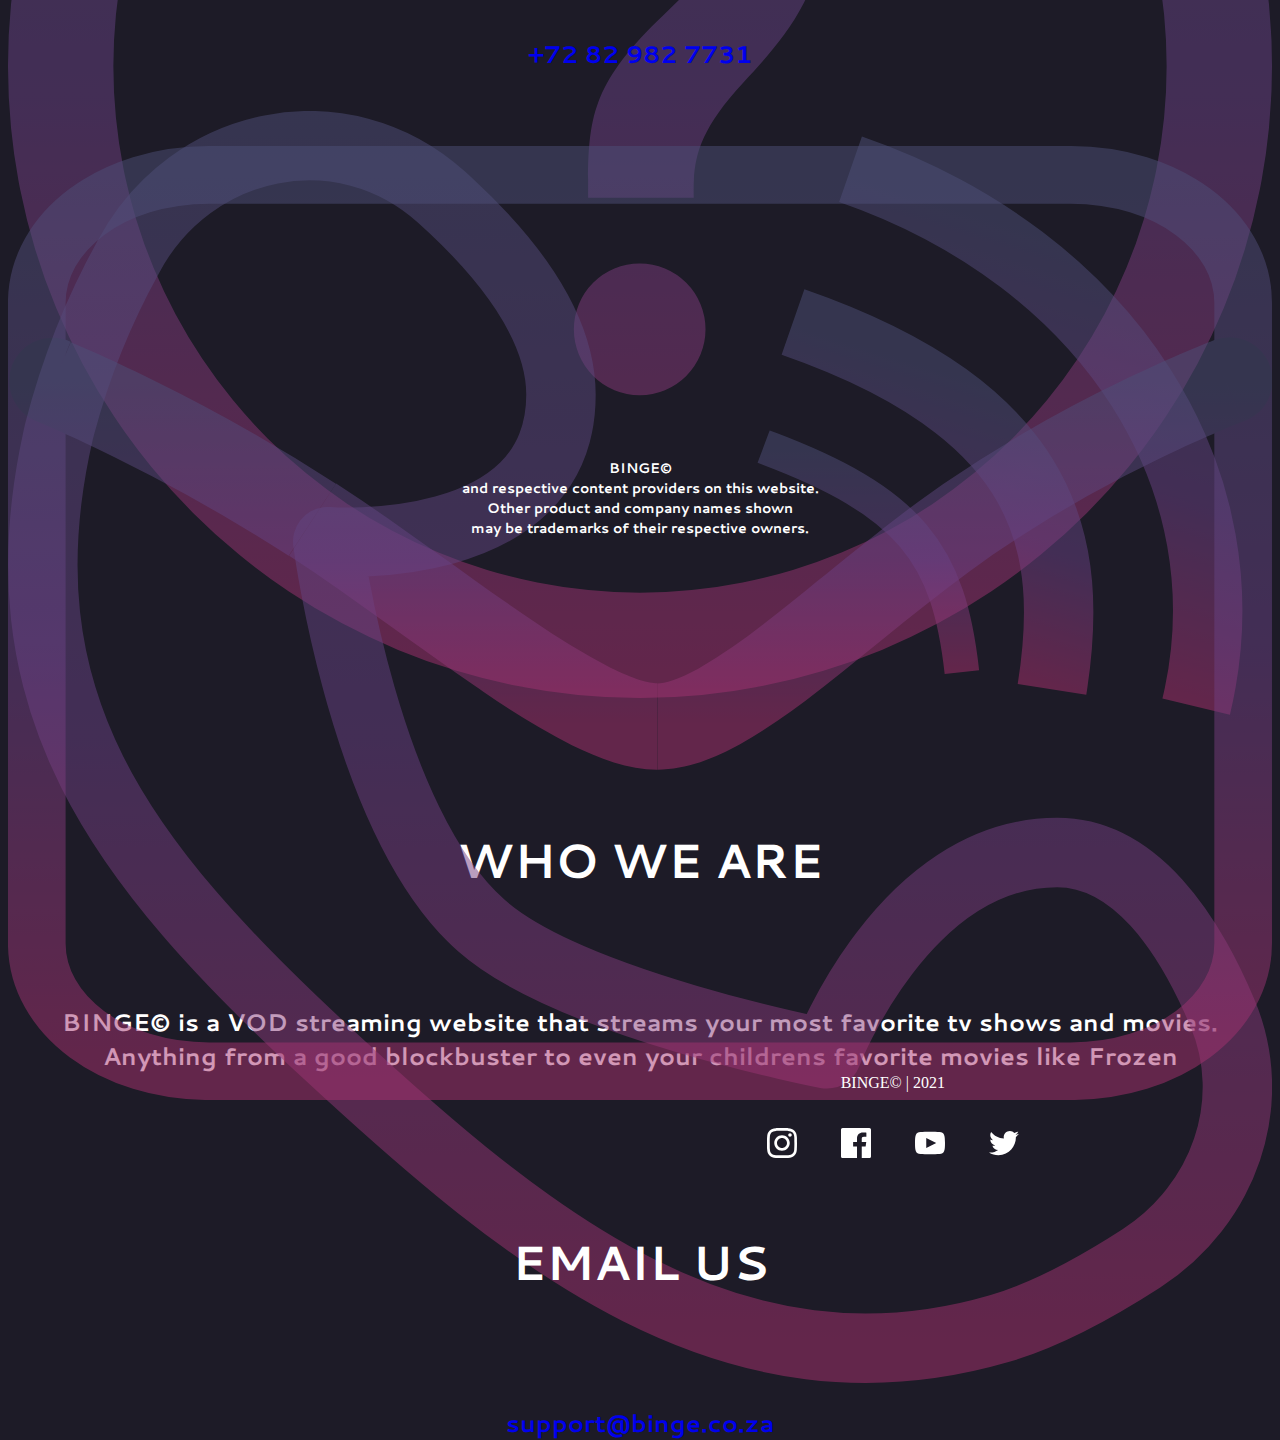
==== commit f1a07fac: "adjusted horror message appearance + aligned filter section" ====
--- a/pages/about.html
+++ b/pages/about.html
@@ -62,10 +62,13 @@
 
         <div class="col-md-1 col-lg-1 col-xxl-1 profile-group navSection navSectionIcon">
             <img class="profile-icon" src="../assets/icons/account.svg" alt="icon" height="48px">
-            <p style="color: white; margin-left: -40px;">Account</p>
+            <p style="color: white; text-align: center;">Account</p>
         </div>
 
-        
+        <div class="col-md-2 col-lg-2 col-xxl-2 search-bar navSection navSectionSrch">
+            <h2>Search...</h2>
+            <img src="../assets/icons/search.svg" alt="surch" style="width: 40px; float: right; margin-top: -40px;">
+        </div>
 
     </div>
     <!--Nav Bar for Desktop-->
@@ -117,9 +120,21 @@
             </div>
         </div>
 
-     
+        <div class="row email-us body-row">
+            <div class=" col-sm-4 col-md-6 col-lg-4 left">
+                
+            </div>
+            <div class="col-sm-4 col-md-6 col-lg-4 center">
 
-  
+                <h2>BINGE© <br>and respective content providers on this website. <br>
+                    Other product and company names shown <br>may
+                    be trademarks of their respective owners. </h2>
+            </div>
+            <div class=" col-sm-4 col-md-6 col-lg-4 right">
+
+            </div>
+        </div>
+    </div>
     <footer class="row">
 
         
@@ -132,7 +147,6 @@
             <a href="https://twitter.com"><img src="../assets/icons/twitter.svg" class="twitter" alt="twitter" height="30px"></a>
         </div>
 
-       
 
     </footer>
 
--- a/css/about.css
+++ b/css/about.css
@@ -170,8 +170,11 @@
  align-items: baseline;
  justify-items: baseline;
 }
+
+.socials{
+    text-align: center;
+}
 .socials img{
-    margin: 0 auto;
     margin: 20px;
     text-align: center;
 }
@@ -191,16 +194,11 @@
    margin-bottom: -4%;
    margin-left: 40%;
 }
-.footer{
-    background-color: #605F67;
-    border-radius: 6px 6px 0px 0px;
-    font-family: 'Cantarell';
-    font-size: 11px;
-  
-    padding-bottom: 10px;
-  
-   
-    width: 100%;
+
+
+footer{
+        position: relative;
+        top: 300px;
 }
 
 
